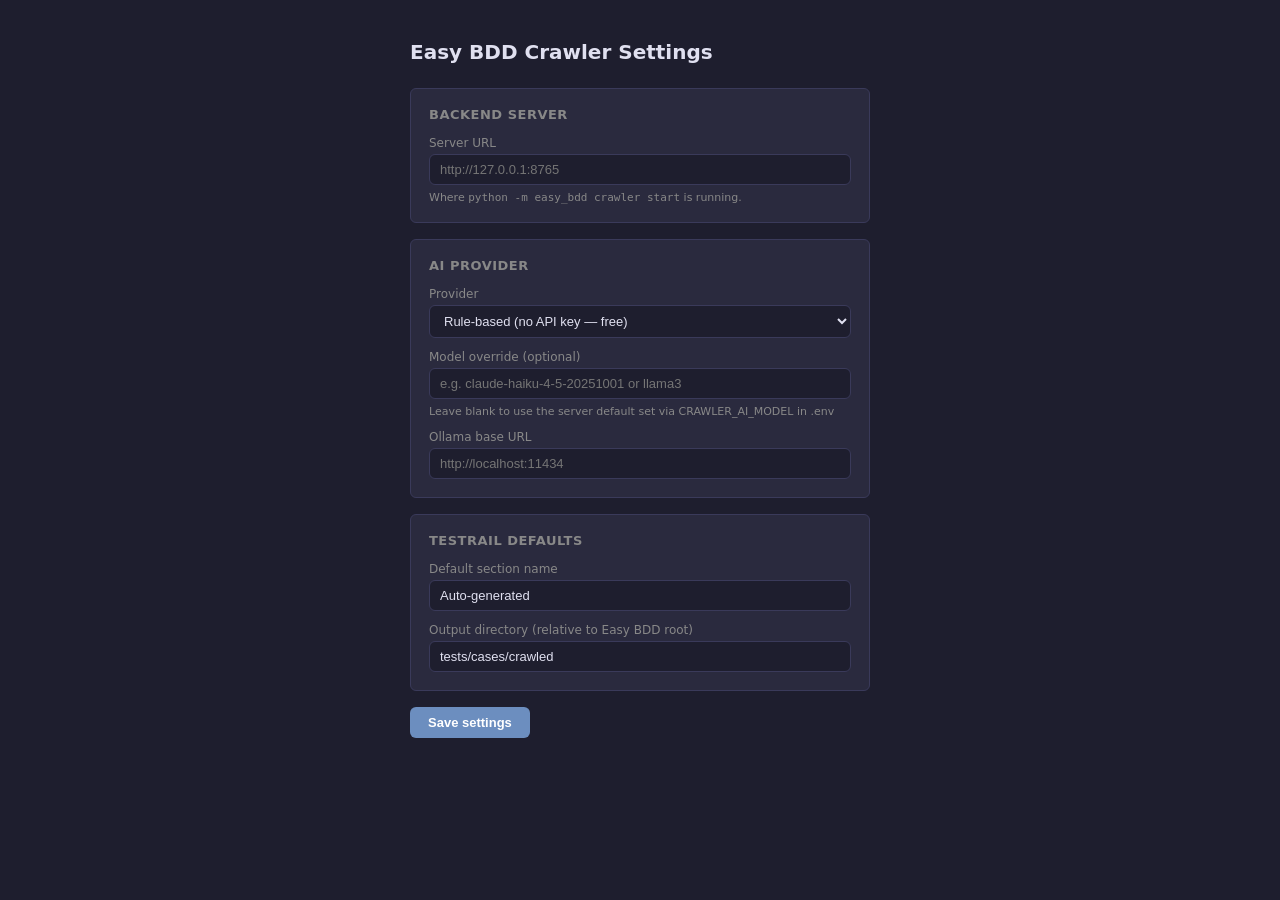
==== chrome_extension/options/options.html @ d075f58a "Test generator" ====
<!DOCTYPE html>
<html lang="en">
<head>
  <meta charset="UTF-8" />
  <title>Easy BDD Crawler — Settings</title>
  <style>
    :root {
      --bg: #1e1e2e; --surface: #2a2a3e; --accent: #6c8ebf;
      --text: #e0e0f0; --muted: #888; --border: #3a3a5a;
      --green: #27ae60; --radius: 6px;
    }
    * { box-sizing: border-box; margin: 0; padding: 0; }
    body { font-family: system-ui, sans-serif; background: var(--bg); color: var(--text); max-width: 500px; margin: 40px auto; padding: 0 20px; font-size: 14px; }
    h1 { font-size: 20px; margin-bottom: 24px; }
    .section { background: var(--surface); border: 1px solid var(--border); border-radius: var(--radius); padding: 18px; margin-bottom: 16px; }
    .section h2 { font-size: 13px; text-transform: uppercase; letter-spacing: 0.5px; color: var(--muted); margin-bottom: 14px; }
    .form-row { display: flex; flex-direction: column; gap: 4px; margin-bottom: 12px; }
    .form-row:last-child { margin-bottom: 0; }
    label { font-size: 12px; color: var(--muted); }
    input, select { background: var(--bg); color: var(--text); border: 1px solid var(--border); border-radius: var(--radius); padding: 7px 10px; font-size: 13px; width: 100%; outline: none; }
    input:focus, select:focus { border-color: var(--accent); }
    .hint { font-size: 11px; color: var(--muted); margin-top: 2px; }
    .btn { border: none; border-radius: var(--radius); padding: 8px 18px; font-size: 13px; font-weight: 600; cursor: pointer; background: var(--accent); color: #fff; }
    .btn:hover { opacity: 0.85; }
    #save-msg { font-size: 12px; color: var(--green); margin-left: 10px; opacity: 0; transition: opacity 0.3s; }
    #save-msg.show { opacity: 1; }
    footer { display: flex; align-items: center; margin-top: 8px; }
  </style>
</head>
<body>
  <h1>Easy BDD Crawler Settings</h1>

  <div class="section">
    <h2>Backend server</h2>
    <div class="form-row">
      <label>Server URL</label>
      <input type="text" id="server-url" placeholder="http://127.0.0.1:8765" />
      <span class="hint">Where <code>python -m easy_bdd crawler start</code> is running.</span>
    </div>
  </div>

  <div class="section">
    <h2>AI provider</h2>
    <div class="form-row">
      <label>Provider</label>
      <select id="ai-provider">
        <option value="rules">Rule-based (no API key — free)</option>
        <option value="claude">Claude (Anthropic API)</option>
        <option value="ollama">Ollama (local)</option>
      </select>
    </div>
    <div class="form-row" id="row-ai-model">
      <label>Model override <span style="color:var(--muted)">(optional)</span></label>
      <input type="text" id="ai-model" placeholder="e.g. claude-haiku-4-5-20251001 or llama3" />
      <span class="hint">Leave blank to use the server default set via CRAWLER_AI_MODEL in .env</span>
    </div>
    <div class="form-row" id="row-ollama-url">
      <label>Ollama base URL</label>
      <input type="text" id="ollama-url" placeholder="http://localhost:11434" />
    </div>
  </div>

  <div class="section">
    <h2>TestRail defaults</h2>
    <div class="form-row">
      <label>Default section name</label>
      <input type="text" id="default-section" value="Auto-generated" />
    </div>
    <div class="form-row">
      <label>Output directory (relative to Easy BDD root)</label>
      <input type="text" id="output-dir" value="tests/cases/crawled" />
    </div>
  </div>

  <footer>
    <button class="btn" id="btn-save">Save settings</button>
    <span id="save-msg">✓ Saved</span>
  </footer>

  <script src="options.js"></script>
</body>
</html>
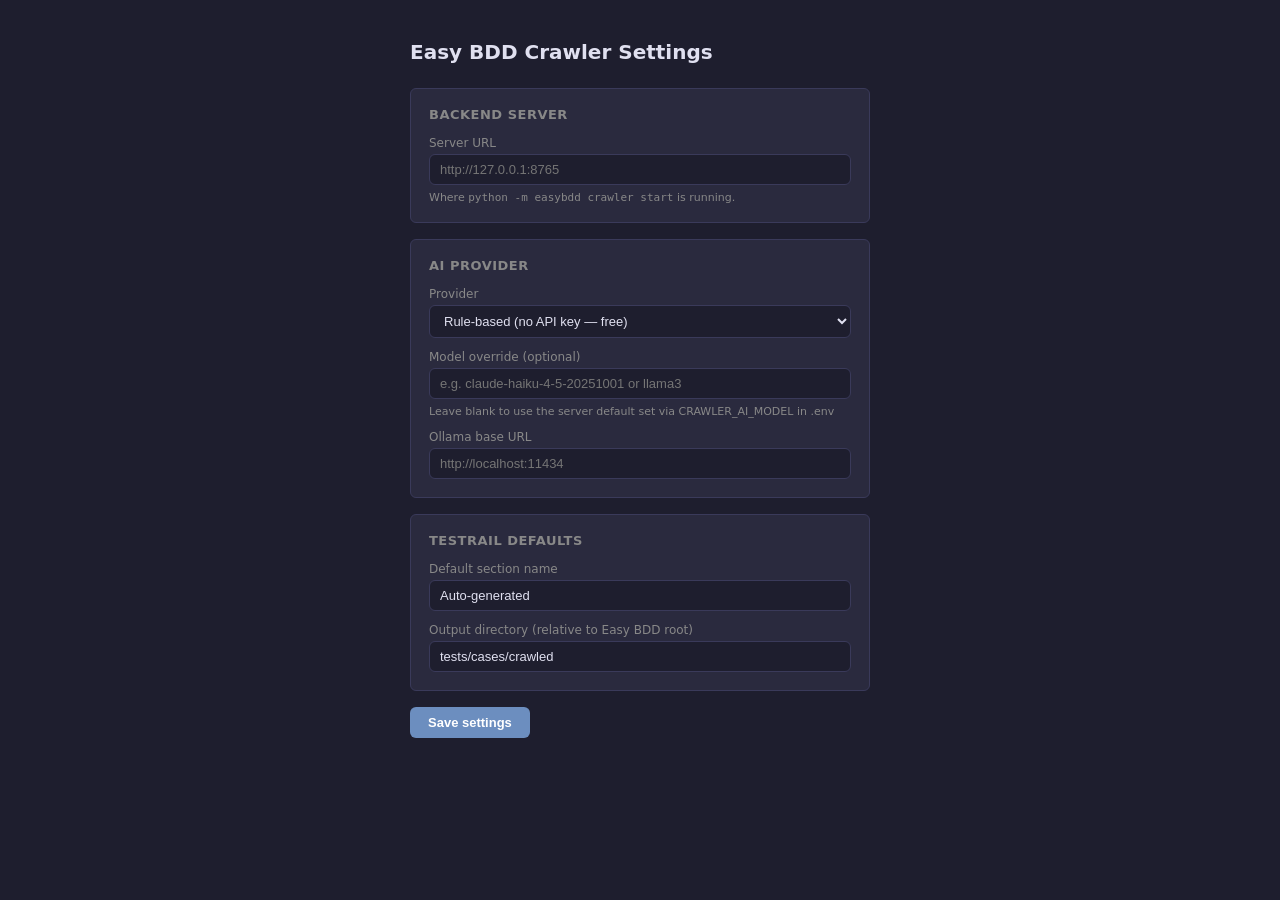
==== commit 10b44320: "Rename easy_bdd package to easybdd Rename the Python package directory from easy_bdd/ to easybdd/ an" ====
--- a/chrome_extension/options/options.html
+++ b/chrome_extension/options/options.html
@@ -35,7 +35,7 @@
     <div class="form-row">
       <label>Server URL</label>
       <input type="text" id="server-url" placeholder="http://127.0.0.1:8765" />
-      <span class="hint">Where <code>python -m easy_bdd crawler start</code> is running.</span>
+      <span class="hint">Where <code>python -m easybdd crawler start</code> is running.</span>
     </div>
   </div>
 
